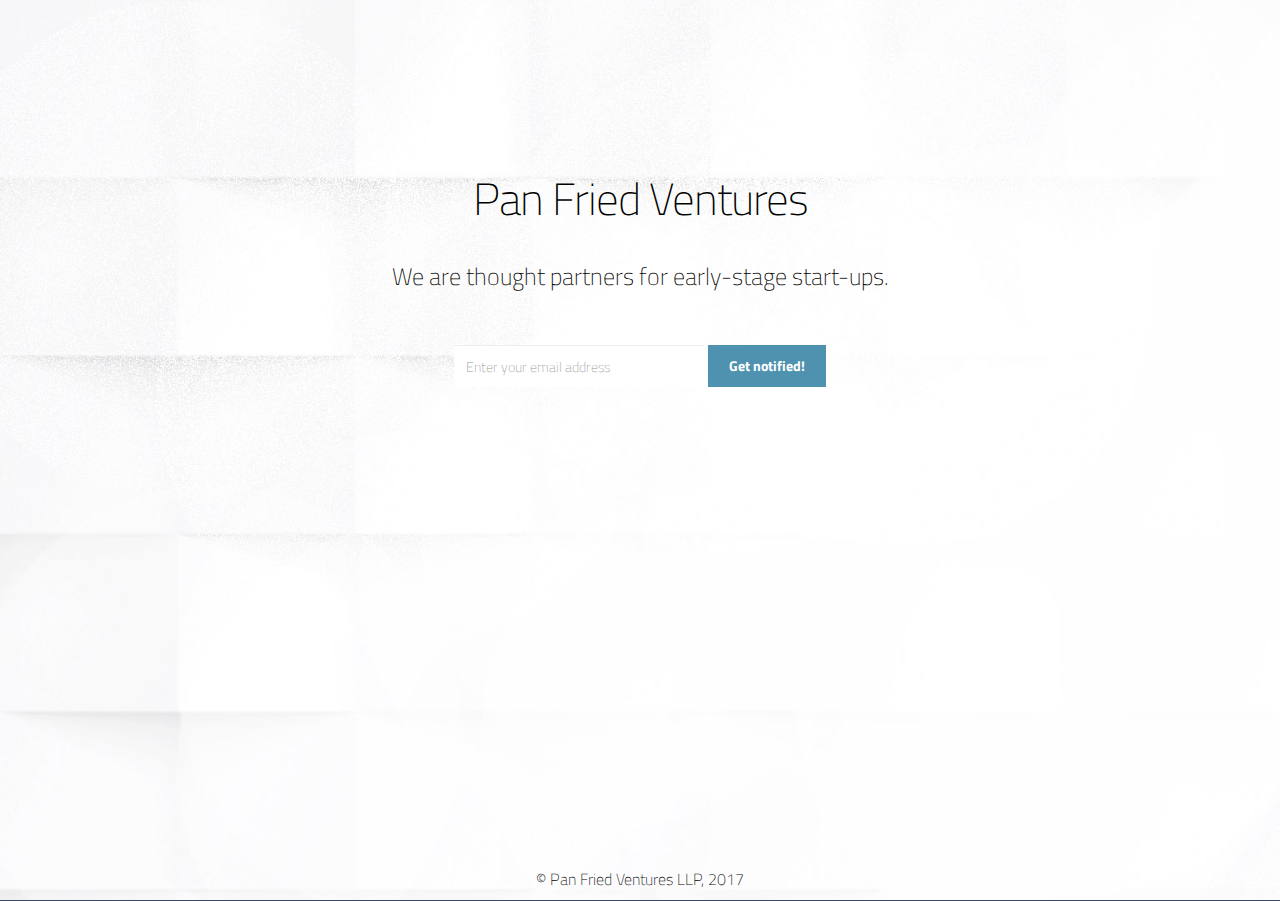
==== index.html @ 0ea00ab7 "Initial Template Commit" ====
<!DOCTYPE html>
<html lang="en">
  <head>
    <meta charset="utf-8">
    <meta http-equiv="X-UA-Compatible" content="IE=edge">
    <meta name="viewport" content="width=device-width, initial-scale=1.0">
    <meta name="description" content="Free coming soon template with jQuery countdown">
    <meta name="author" content="http://bootstraptaste.com">

    <title>Pan Fried Ventures</title>

    <!-- Bootstrap -->
    <link href="assets/css/bootstrap.css" rel="stylesheet">
	<link href="assets/css/bootstrap-theme.css" rel="stylesheet">
	<link href="assets/css/font-awesome.css" rel="stylesheet">

    <!-- siimple style -->
    <link href="assets/css/style.css" rel="stylesheet">
    
    <!-- =======================================================
        Theme Name: WeBuild
        Theme URL: https://bootstrapmade.com/free-bootstrap-coming-soon-template-countdwon/
        Author: BootstrapMade
        Author URL: https://bootstrapmade.com
    ======================================================= -->
  </head>

  <body>

	<div id="wrapper">
		<div class="container">
			<div class="row">
				<div class="col-md-12">
					<h1><br><center>Pan Fried Ventures</center></h1>
					<h2 class="subtitle">We are thought partners for early-stage start-ups.</h2>
					<br>
                    <br>

					<form class="form-inline signup" role="form">
					  <div class="form-group">
					    <input type="email" class="form-control" id="exampleInputEmail1" placeholder="Enter your email address">
					  </div>
					  <button type="submit" class="btn btn-theme">Get notified!</button>
					</form>		
                    <!-- Social Icons
                    <div class="social">
                        <a href="#"><i class="fa fa-facebook" aria-hidden="true"></i></a>
                         <a href="#"><i class="fa fa-twitter" aria-hidden="true"></i></a>
                         <a href="#"><i class="fa fa-google-plus" aria-hidden="true"></i></a>
                         <a href="#"><i class="fa fa-linkedin" aria-hidden="true"></i></a>
                    </div> -->
				</div>
				
			</div>
				
		</div>
	</div>
    <div class="row">
                <div class="col-md-12">
                        <div class="footer"><br>&copy; Pan Fried Ventures LLP, 2017</div>
                        
                </div>
            </div>  
    <script src="https://code.jquery.com/jquery-1.10.2.min.js"></script>
    <script src="assets/js/bootstrap.min.js"></script>
    
</body>
</html>
---- assets/css/style.css ----
/*
    Theme Name: WeBuild
    Theme URL: https://bootstrapmade.com/free-bootstrap-coming-soon-template-countdwon/
    Author: BootstrapMade
    Author URL: https://bootstrapmade.com
*/
/* ==== Google font ==== */
@import url('https://fonts.googleapis.com/css?family=Titillium+Web:200,400');
 html,body { height: 100%; margin: 0px; padding: 0px; }
body {
	background: #394864;
    font-family: 'Titillium Web', sans-serif;
    font-weight: 200;
    font-size: 16px;
    color: #fff;
    -webkit-font-smoothing: antialiased;
    -webkit-overflow-scrolling: touch;
}

h1, h2, h3, h4, h5, h6 {
    font-family: 'Titillium Web', sans-serif;
    font-weight: 400;
    color: #bcd;
}

h1 {
	font-size: 40px;
}

h3 {
	font-weight: 400;
}

h4 {
	font-weight: 400;
	font-size: 20px;
}

p {
    margin-bottom: 20px;
    font-size: 16px;
}


a {
    color: #ACBAC1;
    word-wrap: break-word;
    -webkit-transition: color 0.1s ease-in, background 0.1s ease-in;
    -moz-transition: color 0.1s ease-in, background 0.1s ease-in;
    -ms-transition: color 0.1s ease-in, background 0.1s ease-in;
    -o-transition: color 0.1s ease-in, background 0.1s ease-in;
    transition: color 0.1s ease-in, background 0.1s ease-in;
}

a:hover,
a:focus {
    color: #4F92AF;
    text-decoration: none;
    outline: 0;
}

a:before,
a:after {
    -webkit-transition: color 0.1s ease-in, background 0.1s ease-in;
    -moz-transition: color 0.1s ease-in, background 0.1s ease-in;
    -ms-transition: color 0.1s ease-in, background 0.1s ease-in;
    -o-transition: color 0.1s ease-in, background 0.1s ease-in;
    transition: color 0.1s ease-in, background 0.1s ease-in;
}

.alignleft {
    text-align: left;
}
.alignright {
    text-align: right;
}

.aligncenter {
    text-align: center;
}

.btn {
  display: inline-block;
  padding: 10px 20px;
  margin-bottom: 0;
  font-size: 14px;
  font-weight: normal;
  line-height: 1.428571429;
  text-align: center;
  white-space: nowrap;
  vertical-align: middle;
  cursor: pointer;
  -webkit-user-select: none;
     -moz-user-select: none;
      -ms-user-select: none;
       -o-user-select: none;
          user-select: none;
  background-image: none;
  border: 1px solid transparent;
  border-radius: 0;
}

.btn-theme  {
  color: #fff;
  background-color: #4F92AF;
  border-color: #4F92AF;
  transition: background 0.3s;
}
.btn-theme:hover  {
  color: #fff;
  background-color: #5cacce;
  border-color: #5cacce;
}
form.signup input  {
	height: 42px;
	width: 250px !important;
	border-radius: 0;
	border: none;
}
form.signup button.btn {
	font-weight: 700;
}
form.signup input.form-control:focus {
	border-color: #fd680e;
}


/* wrapper */

#wrapper {
	text-align: center;
	padding: 5% 0 0 0;
	background: url(../img/main-bg.jpg);
	width: 100%;	
    height: 100%;
    background-size: cover;
}



#wrapper h1 {
	margin-top: 60px;
	margin-bottom: 40px;
	color: #000;
	font-size: 45px;
	font-weight: 200;
	letter-spacing: -1px;
}

h2.subtitle {
	color: #000;
  font-weight: 200;
	font-size: 24px;
}

/* social */
.social {
    padding: 30px 0 0 0;
}

.social a {
    font-size: 24px;
    color: #fff;
    padding: 0 5px;
    transition: all 0.3s;
}

.social a:hover {
    color: #5cacce;
}

/* countdown */
#countdown {
	font-size: 48px;
	color: #fff;
	line-height: 1.1em;
	margin: 40px 0 60px;
}


/* footer */

.footer {
  position: absolute;
  right: 0;
  bottom: 0;
  left: 0;
  padding: 1rem;
  text-align: center;
  color: #000;

}
p.copyright {
	color: #000;
	text-align: center;
  position:absolute;
  
bottom: 0px;
}	

.credits, .credits a {
    color: #fff;
}
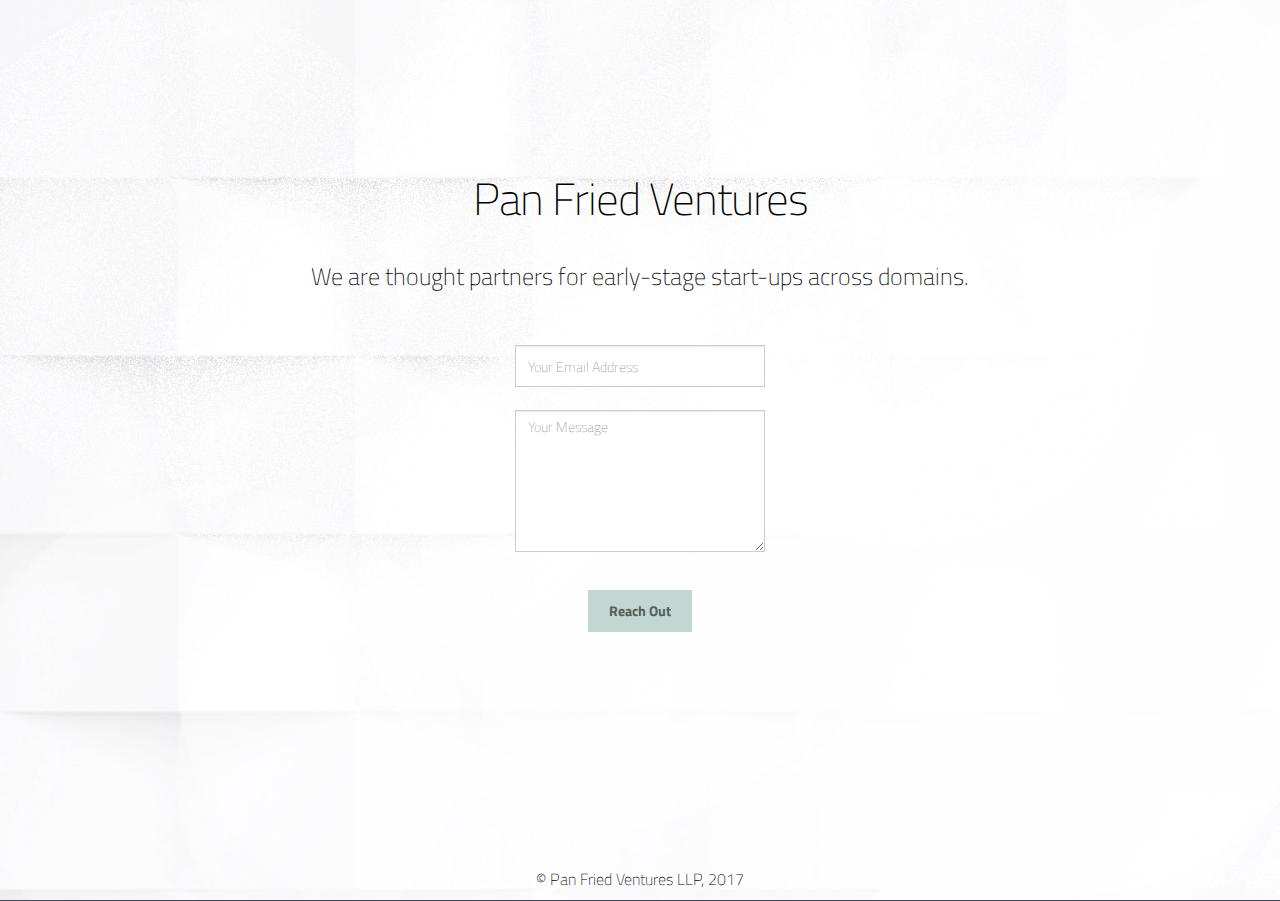
==== commit e05d85b9: "Initial Template Commit" ====
--- a/index.html
+++ b/index.html
@@ -4,8 +4,8 @@
     <meta charset="utf-8">
     <meta http-equiv="X-UA-Compatible" content="IE=edge">
     <meta name="viewport" content="width=device-width, initial-scale=1.0">
-    <meta name="description" content="Free coming soon template with jQuery countdown">
-    <meta name="author" content="http://bootstraptaste.com">
+    <meta name="description" content="Pan Fried Ventures. We are thought partners for early-stage start-ups across domains in India.">
+    <meta name="author" content="Pan Fried Ventures">
 
     <title>Pan Fried Ventures</title>
 
@@ -14,15 +14,8 @@
 	<link href="assets/css/bootstrap-theme.css" rel="stylesheet">
 	<link href="assets/css/font-awesome.css" rel="stylesheet">
 
-    <!-- siimple style -->
+    <!-- Custom Style -->
     <link href="assets/css/style.css" rel="stylesheet">
-    
-    <!-- =======================================================
-        Theme Name: WeBuild
-        Theme URL: https://bootstrapmade.com/free-bootstrap-coming-soon-template-countdwon/
-        Author: BootstrapMade
-        Author URL: https://bootstrapmade.com
-    ======================================================= -->
   </head>
 
   <body>
@@ -32,23 +25,34 @@
 			<div class="row">
 				<div class="col-md-12">
 					<h1><br><center>Pan Fried Ventures</center></h1>
-					<h2 class="subtitle">We are thought partners for early-stage start-ups.</h2>
+					<h2 class="subtitle">We are thought partners for early-stage start-ups across domains.</h2>
 					<br>
                     <br>
+                    <!-- Content for Thanks Page -->
+                    <!-- <a href="#">Go back</a> -->
 
-					<form class="form-inline signup" role="form">
+                    <!-- Form --> 
+					<form class="form signup inline" role="form" method="POST" action="http://formspree.io/hello@panfriedventures.com"><center>
 					  <div class="form-group">
-					    <input type="email" class="form-control" id="exampleInputEmail1" placeholder="Enter your email address">
-					  </div>
-					  <button type="submit" class="btn btn-theme">Get notified!</button>
+					    <input type="email" name="_replyto" class="form-control" id="EMail" placeholder="Your Email Address"><br>
+                        <textarea name="message" class="form-control" id="Message" placeholder="Your Message"></textarea>
+                        <input type="hidden" name="_subject" value="New Mail from Site!" />
+                        <input type="hidden" name="_next" value="//panfriedventures.com/thanks.html" />
+					  </div><br>
+					  <button type="submit" class="btn btn-theme">Reach Out</button></center>
 					</form>		
-                    <!-- Social Icons
+
+                    <!-- Form --> 
+                    <!-- Social Icons -->
+                    <!--
                     <div class="social">
                         <a href="#"><i class="fa fa-facebook" aria-hidden="true"></i></a>
                          <a href="#"><i class="fa fa-twitter" aria-hidden="true"></i></a>
                          <a href="#"><i class="fa fa-google-plus" aria-hidden="true"></i></a>
                          <a href="#"><i class="fa fa-linkedin" aria-hidden="true"></i></a>
-                    </div> -->
+                    </div> 
+                -->
+                    <!-- Social Icons -->
 				</div>
 				
 			</div>
--- a/assets/css/style.css
+++ b/assets/css/style.css
@@ -1,12 +1,9 @@
-/*
-    Theme Name: WeBuild
-    Theme URL: https://bootstrapmade.com/free-bootstrap-coming-soon-template-countdwon/
-    Author: BootstrapMade
-    Author URL: https://bootstrapmade.com
-*/
 /* ==== Google font ==== */
 @import url('https://fonts.googleapis.com/css?family=Titillium+Web:200,400');
- html,body { height: 100%; margin: 0px; padding: 0px; }
+ 
+
+html,body { height: 100%; margin: 0px; padding: 0px; }
+
 body {
 	background: #394864;
     font-family: 'Titillium Web', sans-serif;
@@ -19,7 +16,7 @@
 
 h1, h2, h3, h4, h5, h6 {
     font-family: 'Titillium Web', sans-serif;
-    font-weight: 400;
+    font-weight: 200;
     color: #bcd;
 }
 
@@ -28,11 +25,11 @@
 }
 
 h3 {
-	font-weight: 400;
+	font-weight: 200;
 }
 
 h4 {
-	font-weight: 400;
+	font-weight: 200;
 	font-size: 20px;
 }
 
@@ -43,7 +40,7 @@
 
 
 a {
-    color: #ACBAC1;
+    color: rgba(0,0,0,0.7);
     word-wrap: break-word;
     -webkit-transition: color 0.1s ease-in, background 0.1s ease-in;
     -moz-transition: color 0.1s ease-in, background 0.1s ease-in;
@@ -54,7 +51,7 @@
 
 a:hover,
 a:focus {
-    color: #4F92AF;
+    color: rgba(0,0,0,0.9);
     text-decoration: none;
     outline: 0;
 }
@@ -84,7 +81,7 @@
   padding: 10px 20px;
   margin-bottom: 0;
   font-size: 14px;
-  font-weight: normal;
+  font-weight: 200;
   line-height: 1.428571429;
   text-align: center;
   white-space: nowrap;
@@ -101,27 +98,44 @@
 }
 
 .btn-theme  {
-  color: #fff;
-  background-color: #4F92AF;
-  border-color: #4F92AF;
+  color: #555e57;
+  font-size: 14px;
+  font-weight: 200;
+  background-color: #c2d6d2;
+  border-color: #c2d6d2;
   transition: background 0.3s;
 }
 .btn-theme:hover  {
   color: #fff;
-  background-color: #5cacce;
-  border-color: #5cacce;
-}
+  background-color: #50ea72;
+  border-color: #50ea72;
+}
+
+
 form.signup input  {
 	height: 42px;
 	width: 250px !important;
 	border-radius: 0;
-	border: none;
+  border-color: rgba(0,0,0,0.2);
 }
 form.signup button.btn {
 	font-weight: 700;
 }
 form.signup input.form-control:focus {
 	border-color: #fd680e;
+}
+
+form.signup textarea {
+  height: 142px;
+  width: 250px !important;
+  border-radius: 0;
+  border-color: rgba(0,0,0,0.2);
+}
+
+form.signup textarea.form-control:focus {
+  border-color: #fd680e;
+  border-radius: 0;
+  border-color: rgba(0,0,0,0.4);
 }
 
 
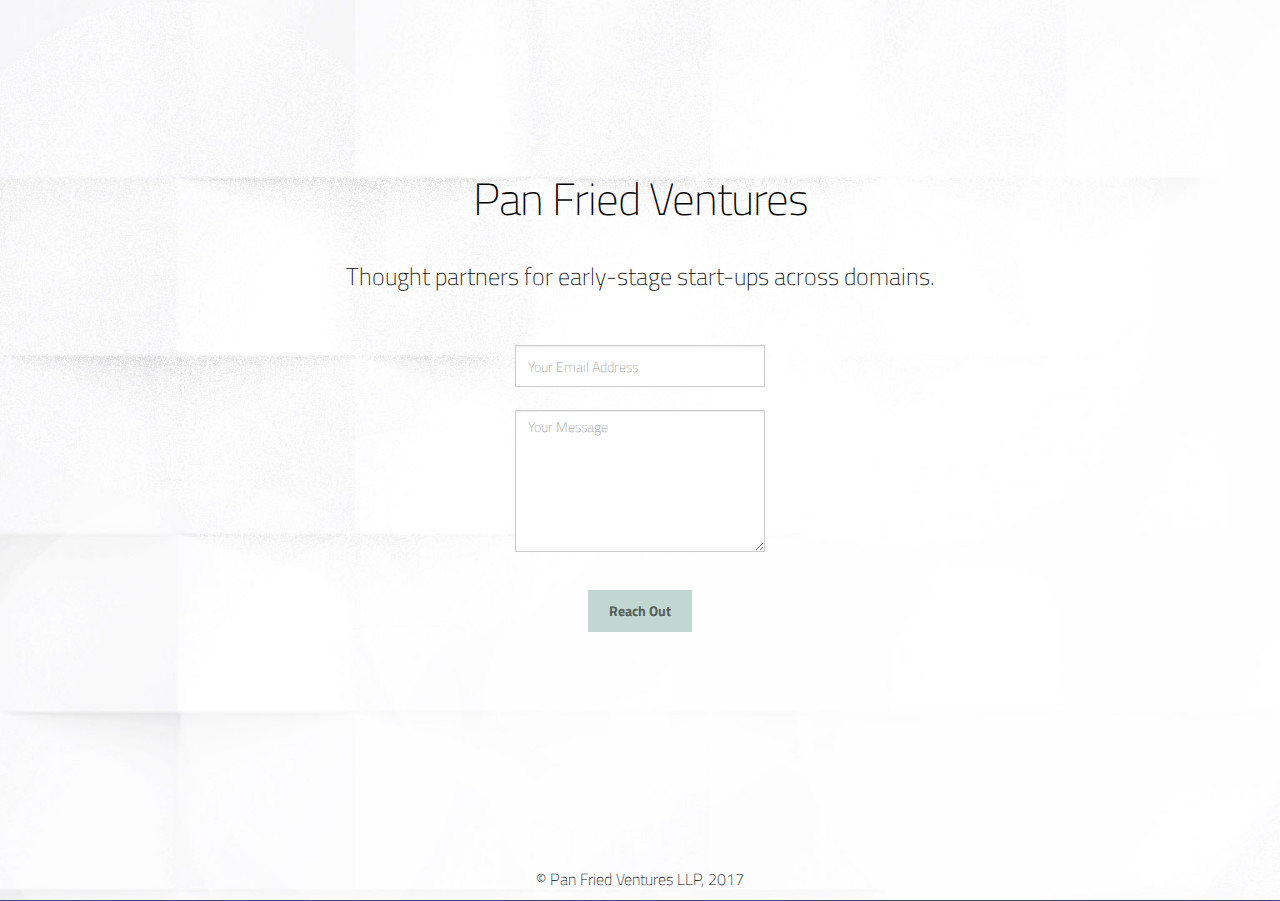
==== commit d7f58b0b: "minor content update" ====
--- a/index.html
+++ b/index.html
@@ -25,19 +25,19 @@
 			<div class="row">
 				<div class="col-md-12">
 					<h1><br><center>Pan Fried Ventures</center></h1>
-					<h2 class="subtitle">We are thought partners for early-stage start-ups across domains.</h2>
+					<h2 class="subtitle">Thought partners for early-stage start-ups across domains.</h2>
 					<br>
                     <br>
                     <!-- Content for Thanks Page -->
                     <!-- <a href="#">Go back</a> -->
 
                     <!-- Form --> 
-					<form class="form signup inline" role="form" method="POST" action="http://formspree.io/hello@panfriedventures.com"><center>
+					<form class="form signup inline" role="form" method="POST" action="https://formspree.io/rito@panfriedventures.com"><center>
 					  <div class="form-group">
 					    <input type="email" name="_replyto" class="form-control" id="EMail" placeholder="Your Email Address"><br>
                         <textarea name="message" class="form-control" id="Message" placeholder="Your Message"></textarea>
                         <input type="hidden" name="_subject" value="New Mail from Site!" />
-                        <input type="hidden" name="_next" value="//panfriedventures.com/thanks.html" />
+                        <input type="hidden" name="_next" value="https://panfriedventures.com/thanks.html" />
 					  </div><br>
 					  <button type="submit" class="btn btn-theme">Reach Out</button></center>
 					</form>		
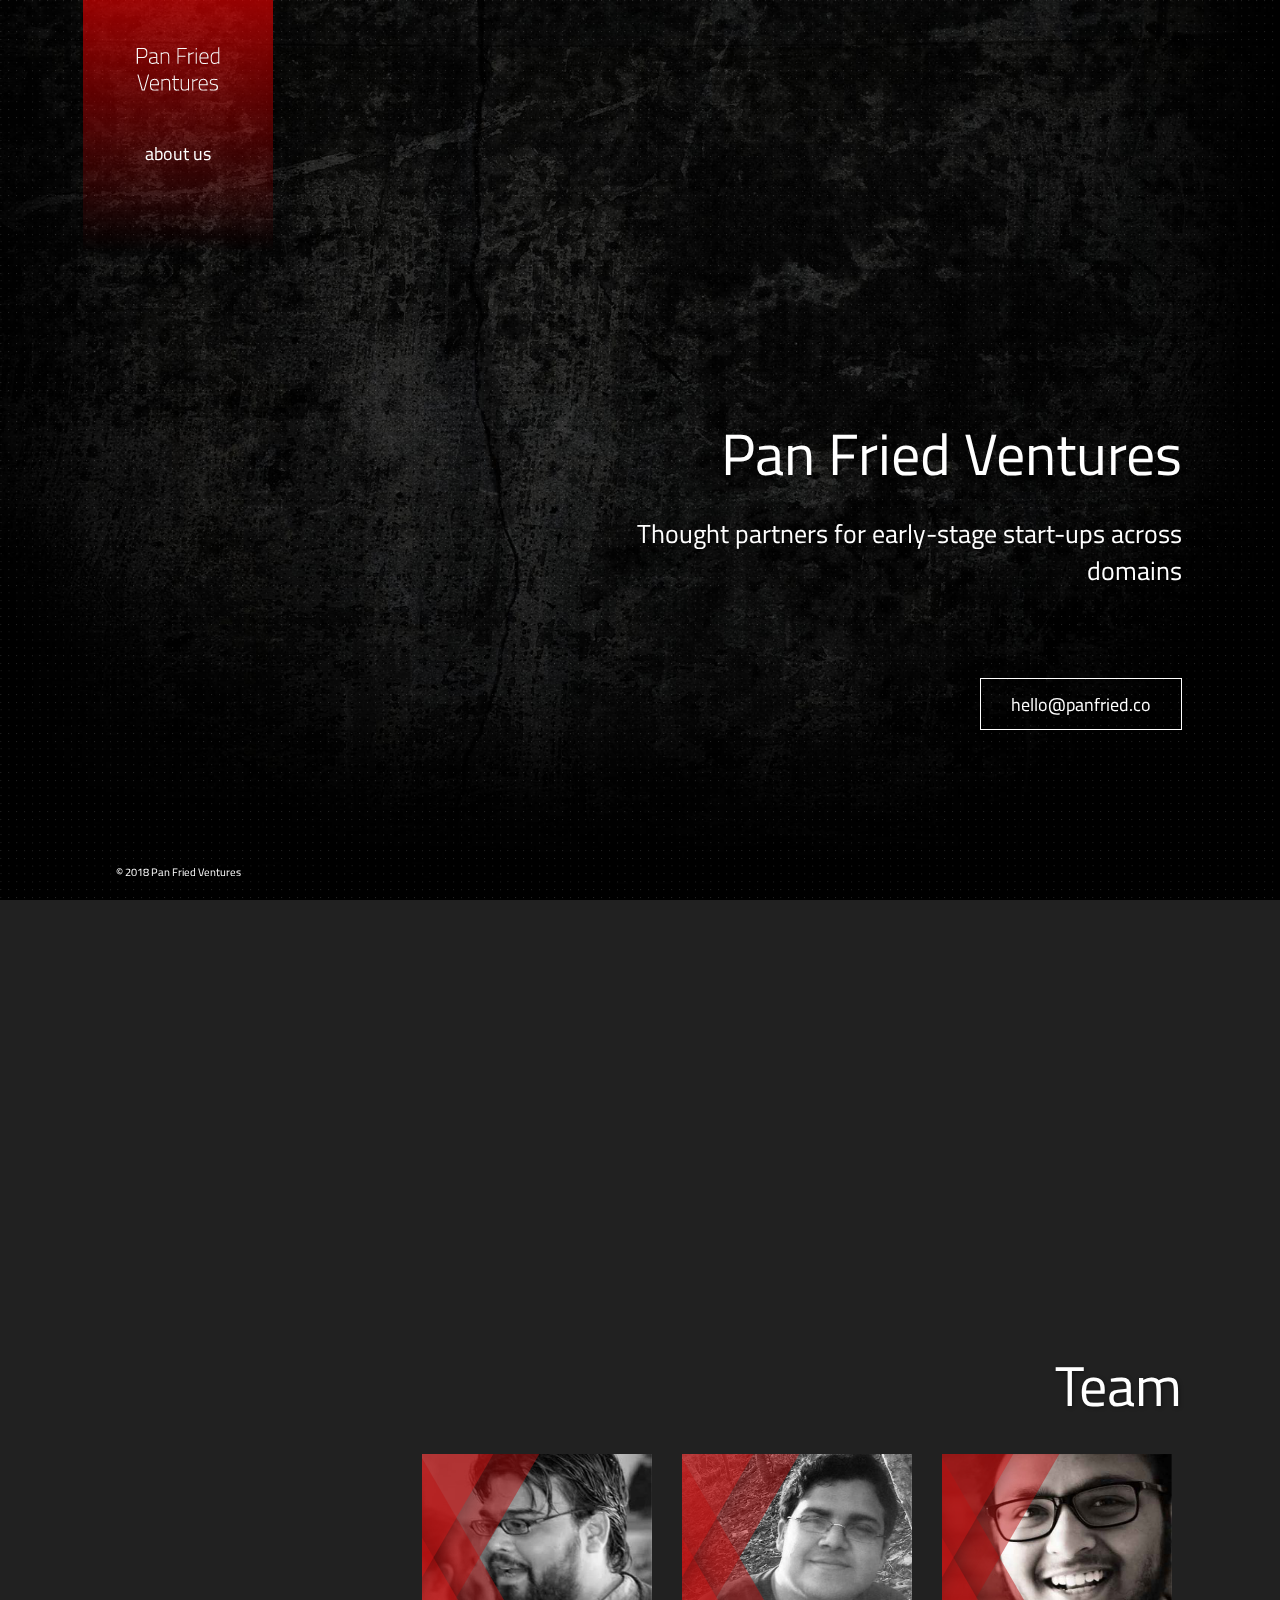
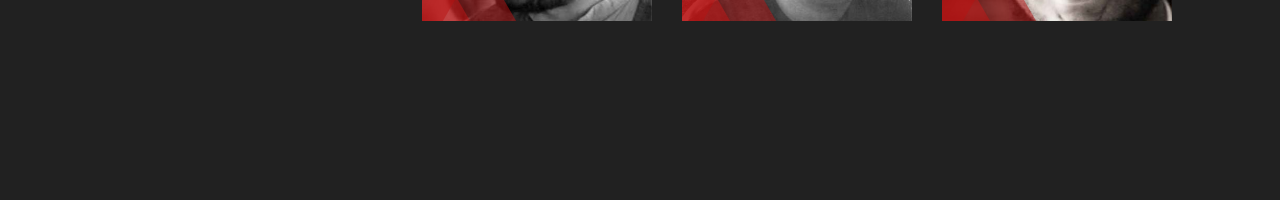
==== commit e85a642c: "New Site" ====
--- a/index.html
+++ b/index.html
@@ -1,72 +1,271 @@
-<!DOCTYPE html>
-<html lang="en">
-  <head>
-    <meta charset="utf-8">
-    <meta http-equiv="X-UA-Compatible" content="IE=edge">
-    <meta name="viewport" content="width=device-width, initial-scale=1.0">
-    <meta name="description" content="Pan Fried Ventures. We are thought partners for early-stage start-ups across domains in India.">
-    <meta name="author" content="Pan Fried Ventures">
-
-    <title>Pan Fried Ventures</title>
-
-    <!-- Bootstrap -->
-    <link href="assets/css/bootstrap.css" rel="stylesheet">
-	<link href="assets/css/bootstrap-theme.css" rel="stylesheet">
-	<link href="assets/css/font-awesome.css" rel="stylesheet">
-
-    <!-- Custom Style -->
-    <link href="assets/css/style.css" rel="stylesheet">
-  </head>
-
-  <body>
-
-	<div id="wrapper">
-		<div class="container">
-			<div class="row">
-				<div class="col-md-12">
-					<h1><br><center>Pan Fried Ventures</center></h1>
-					<h2 class="subtitle">Thought partners for early-stage start-ups across domains.</h2>
-					<br>
-                    <br>
-                    <!-- Content for Thanks Page -->
-                    <!-- <a href="#">Go back</a> -->
-
-                    <!-- Form --> 
-					<form class="form signup inline" role="form" method="POST" action="https://formspree.io/rito@panfriedventures.com"><center>
-					  <div class="form-group">
-					    <input type="email" name="_replyto" class="form-control" id="EMail" placeholder="Your Email Address"><br>
-                        <textarea name="message" class="form-control" id="Message" placeholder="Your Message"></textarea>
-                        <input type="hidden" name="_subject" value="New Mail from Site!" />
-                        <input type="hidden" name="_next" value="https://panfriedventures.com/thanks.html" />
-					  </div><br>
-					  <button type="submit" class="btn btn-theme">Reach Out</button></center>
-					</form>		
-
-                    <!-- Form --> 
-                    <!-- Social Icons -->
-                    <!--
-                    <div class="social">
-                        <a href="#"><i class="fa fa-facebook" aria-hidden="true"></i></a>
-                         <a href="#"><i class="fa fa-twitter" aria-hidden="true"></i></a>
-                         <a href="#"><i class="fa fa-google-plus" aria-hidden="true"></i></a>
-                         <a href="#"><i class="fa fa-linkedin" aria-hidden="true"></i></a>
-                    </div> 
-                -->
-                    <!-- Social Icons -->
-				</div>
-				
-			</div>
-				
-		</div>
-	</div>
-    <div class="row">
-                <div class="col-md-12">
-                        <div class="footer"><br>&copy; Pan Fried Ventures LLP, 2017</div>
-                        
-                </div>
-            </div>  
-    <script src="https://code.jquery.com/jquery-1.10.2.min.js"></script>
-    <script src="assets/js/bootstrap.min.js"></script>
-    
-</body>
-</html>
+<!DOCTYPE html>
+<html lang="en">
+  <head>
+    <meta charset="utf-8">
+    <meta http-equiv="X-UA-Compatible" content="IE=edge">
+    <meta name="viewport" content="width=device-width, initial-scale=1.0">
+    <meta name="description" content="Pan Fried Ventures. We are thought partners for early-stage start-ups across domains in India.">
+    <meta name="author" content="Pan Fried Ventures">
+
+    <title>Pan Fried Ventures</title>
+
+    <!-- Bootstrap core CSS -->
+    <link href="assets/bootstrap/css/bootstrap.min.css" rel="stylesheet">
+    <!-- Bootstrap theme -->
+    <link href="assets/bootstrap/css/bootstrap-theme.min.css" rel="stylesheet">
+    <!-- owl carousel css -->
+    <link href="assets/js/owl-carousel/owl.carousel.css" rel="stylesheet">
+    <link href="assets/js/owl-carousel/owl.theme.css" rel="stylesheet">
+    <link href="assets/js/owl-carousel/owl.transitions.css" rel="stylesheet">
+
+    <!-- Custom styles for this template -->
+    <link href="assets/css/styles.css" rel="stylesheet">
+    <link href="assets/css/style-about.css" rel="stylesheet">
+    <!-- Font Used: Titillium Web -->
+    <link href="https://fonts.googleapis.com/css?family=Titillium+Web" rel="stylesheet">
+
+    <!-- HTML5 shim and Respond.js IE8 support of HTML5 elements and media queries -->
+    <!--[if lt IE 9]>
+      <script src="https://oss.maxcdn.com/libs/html5shiv/3.7.0/html5shiv.js"></script>
+      <script src="https://oss.maxcdn.com/libs/respond.js/1.3.0/respond.min.js"></script>
+    <![endif]-->
+  </head>
+
+  <body>
+
+    <!-- background image overlay (semi transparent dark background image overlay) -->
+    <!-- comment or remove if you don't want the overlay on top of the image -->
+    <div class="background-image-overlay"></div>
+
+    <!-- outer background container - the element from where the default page background image is set, and the element which changes its background when scrolling through other sections (.section-wrapoer) that have attribute "data-custom-background-img" set.
+     - data-default-background-img attr is required for sections (.section-wrapper) below that have no custom background defined.
+     - use same image in the backstretch.js code in the footer for IE8 or less browsers -->
+    <div id="outer-background-container" data-default-background-img="assets/images/other_images/bg5.jpg" style="background-image:url(assets/images/other_images/bg5.jpg);"></div>
+    <!-- end: #outer-background-container -->
+
+    <!-- Outer Container -->
+    <div id="outer-container">
+
+      <!-- Left Sidebar -->
+      <section id="left-sidebar">
+
+        <!-- ==================================================================
+        LOGO
+        ==================================================================  -->
+        <!-- change the img src to your logo -->
+        <div class="logo">
+          <a href="#intro" class="link-scroll"><img src="assets/images/other_images/logo.png" alt="Twilli Air"></a>
+        </div><!-- .logo -->
+        <!-- ==================== END: LOGO ==================== -->
+
+        <!-- Menu Icon for smaller viewports -->
+        <div id="mobile-menu-icon" class="visible-xs" onClick="toggle_main_menu();"><span class="glyphicon glyphicon-th"></span></div>
+
+        <!-- ==================================================================
+        MAIN MENU
+        ==================================================================  -->
+        <!-- Each menu item links to a section (<article class="section-wrapper...") in the main content below.
+             - set each <li> id to this format: "menu-item-[the id of the .section-wrapper to link to]".
+             - set href of each <a> to the id of the .section-wrapper to link to -->
+        <ul id="main-menu">
+          <li id="menu-item-featured" class="menu-item scroll"><a href="#about">About Us</a></li>
+          <!-- to include a link which doesn't scroll to a section inside the page, remove the .scroll class from the <li> - example below -->
+          <!-- <li id="menu-item-alt-page" class="menu-item"><a href="http://www.link.com">Outer Link</a></li> -->
+        </ul><!-- #main-menu -->
+        <!-- ==================== END: MAIN MENU ==================== -->
+
+      </section><!-- #left-sidebar -->
+      <!-- end: Left Sidebar -->
+
+      <!-- ==================================================================
+      MAIN CONTENT
+      ==================================================================  -->
+      <!-- all the website sections are contained in the <article> tag with class ".section-wrapper" and a unique id.
+           - to edit / remove / create website sections, you have to handle the content contained in these <article> tags -->
+      <section id="main-content" class="clearfix">
+
+        <!-- ==================== SECTION TYPE: Intro Text ==================== -->
+        <!-- This type of section should contain heading and intro paragraph. It can also include links to other sections -->
+        <!-- FOR EACH SECTION <article class="section-wrapper".. :
+             - remember to use a unique id,
+             - (optional) set a "data-custom-background-img" attribute with a link to custom background image which will be used when the viewer scrolls to this section -->
+        <article id="intro" class="section-wrapper clearfix" data-custom-background-img="assets/images/main-back.jpg">
+          <div class="content-wrapper clearfix">
+            <div class="col-sm-10 col-md-9 pull-right">
+
+              <!-- Start: Section content to edit -->
+
+                <!-- <p> text in .feature-text is larger  -->
+                <section class="feature-text">
+                  <h1>Pan Fried Ventures</h1>
+                  <p>Thought partners for early-stage start-ups across domains</p><br>
+                  <!-- to add scrolling effects to links linking to same page section, add .link-scroll class -->
+                  <p><a href="mailto: hello@panfried.co" class="link-scroll btn btn-outline-inverse btn-lg">hello@panfried.co</a></p>
+                </section>
+
+              <!-- End: Section content to edit -->
+
+            </div><!-- .col-sm-10 -->
+          </div><!-- .content-wrapper -->
+        </article><!-- .section-wrapper -->
+        <!-- ==================== END: SECTION TYPE: Intro Text ==================== -->
+        <!-- ==================== SECTION TYPE: Featured Items ==================== -->
+        <!-- This type of section should contain a max. of 3 items each consisting of an image and text. Each item may be linked -->
+        <!-- FOR EACH SECTION <article class="section-wrapper".. :
+             - remember to use a unique id,
+             - (optional) set a "data-custom-background-img" attribute with a link to custom background image which will be used when the viewer scrolls to this section -->
+        <article id="about" class="section-wrapper clearfix" data-custom-background-img="assets/images/team-back.png">
+          <div class="content-wrapper clearfix">
+            <div class="col-sm-11 pull-right">
+
+              <!-- Start: Section content to edit -->
+
+                <h1 class="section-title">Team</h1>
+
+                <!-- feature columns -->
+                <section class="feature-columns row clearfix">
+
+                  <!-- FEATURED ITEM 1 -->
+                  <article class="feature-col col-md-4">
+                    <!-- to make a popup/modal link add an onClick function call to the function:
+                        - populate_and_open_modal(event, '[id of popup content container - see below]') -->
+                    <!-- if you don't want to link the featured item, replace the below <a> with a <div class="thumbnail"> -->
+                    <figure class="snip1543">
+                    <img src="assets/images/som.jpg" alt="Sombodhi" />
+                    <figcaption>
+                      <h3>Sombodhi</h3><br>
+                      <p>Seasoned Entrepreneur.<br> Founded and Exited Aakar Innovations. Co-Founder, ChironX. Mentor for multiple start-ups.<br><br>Business and Operations.</p>
+                    </figcaption>
+                    <a href="https://www.linkedin.com/in/sombodhi/" target="_blank"  ></a>
+                  </figure>
+
+                  </article>
+                  <!-- END: FEATURED ITEM 1 -->
+
+                  <!-- FEATURED ITEM 2 -->
+                  <article class="feature-col col-md-4">
+                    <!-- to make a popup/modal link add an onClick function call to the function:
+                        - populate_and_open_modal(event, '[id of popup content container - see below]') -->
+                    <!-- if you don't want to link the featured item, replace the below <a> with a <div class="thumbnail"> -->
+                    <figure class="snip1543">
+                    <img src="assets/images/mainak.jpg" alt="Mainak" />
+                    <figcaption>
+                      <h3>Mainak</h3><br>
+                      <p>Experienced Investor.<br> COO at Calcutta Angels and previously at CIIE, IIM Ahmedabad. Working with and advising multiple startups. <br><br>Strategy and Product.</p>
+                    </figcaption>
+                    <a href="https://www.linkedin.com/in/mainakb/" target="_blank"></a>
+                  </figure>
+
+                  </article>
+                  <!-- END: FEATURED ITEM 2 -->
+
+                  <!-- FEATURED ITEM 3 -->
+                  <article class="feature-col col-md-4">
+                    <!-- to make a popup/modal link add an onClick function call to the function:
+                        - populate_and_open_modal(event, '[id of popup content container - see below]') -->
+                    <!-- if you don't want to link the featured item, replace the below <a> with a <div class="thumbnail"> -->
+                    <figure class="snip1543">
+                    <img src="assets/images/rito.jpg" alt="Rito" />
+                    <figcaption>
+                      <h3>Rito</h3><br>
+                      <p>Product and Tech Guy. <br>Head of Product at ChironX. Previously at Microsoft Research, Tor, Chromium and various start-ups. <br><br>Product and Tech.</p>
+                    </figcaption>
+                    <a href="https://www.linkedin.com/in/rito-m/" target="_blank"></a>
+                  </figure>
+
+                  </article>
+                  <!-- END: FEATURED ITEM 3 -->
+
+                </section><!-- end: .feature-columns -->
+
+              <!-- End: Section content to edit -->
+
+            </div><!-- .col-sm-10 -->
+          </div><!-- .content-wrapper -->
+        </article><!-- .section-wrapper -->
+        <!-- ==================== END: SECTION TYPE: Featured Items ==================== -->
+
+      </section><!-- #main-content -->
+      <!-- ==================== END: MAIN CONTENT ==================== -->
+
+      <!-- Footer -->
+      <section id="footer">
+
+        <!-- Go to Top -->
+        <div id="go-to-top" onclick="scroll_to_top();"><span class="icon glyphicon glyphicon-chevron-up"></span></div>
+
+        <!-- ==================================================================
+        SOCIAL ICONS
+        ==================================================================  -->
+        <!-- Each social icon item consists of the following:
+             - Link to the social page in href of <a>
+             - social icon in the <img> - a list of social icons options are found in the directory assets/images/theme_images/social_icons/ -->
+
+             <!--
+        <ul class="social-icons">
+          <li><a href="#" target="_blank" title="Facebook"><img src="assets/images/theme_images/social_icons/facebook.png" alt="Facebook"></a></li>
+          <li><a href="#" target="_blank" title="Twitter"><img src="assets/images/theme_images/social_icons/twitter.png" alt="Twitter"></a></li>
+          <li><a href="#" target="_blank" title="Google+"><img src="assets/images/theme_images/social_icons/googleplus.png" alt="Google+"></a></li>
+        </ul> -->
+        <!-- ==================== END: Social Icons ==================== -->
+
+        <!-- copyright text -->
+        <div class="footer-text-line">&copy; 2018 Pan Fried Ventures</div>
+      </section>
+      <!-- end: Footer -->
+
+    </div><!-- #outer-container -->
+    <!-- end: Outer Container -->
+
+    <!-- Modal -->
+    <!-- DO NOT MOVE, EDIT OR REMOVE - this is needed in order for popup content to be populated in it -->
+    <div class="modal fade" id="common-modal" tabindex="-1" role="dialog" aria-hidden="true">
+      <div class="modal-dialog">
+        <div class="modal-content">
+          <button type="button" class="close" data-dismiss="modal" aria-hidden="true">&times;</button>
+          <div class="modal-body">
+          </div><!-- .modal-body -->
+        </div><!-- .modal-content -->
+      </div><!-- .modal-dialog -->
+    </div><!-- .modal -->
+
+    <!-- Javascripts
+    ================================================== -->
+
+    <!-- Jquery and Bootstrap JS -->
+    <script src="https://code.jquery.com/jquery-1.10.2.min.js"></script>
+    <script src="assets/bootstrap/js/bootstrap.min.js"></script>
+
+    <!-- Easing - for transitions and effects -->
+    <script src="assets/js/jquery.easing.1.3.js"></script>
+
+    <!-- background image strech script -->
+    <script src="assets/js/jquery.backstretch.min.js"></script>
+    <!-- background image fix for IE 9 or less
+       - use same background as set above to <body> -->
+    <!--[if lt IE 9]>
+    <script type="text/javascript">
+    $(document).ready(function(){
+      jQuery("#outer-background-container").backstretch("assets/images/other_images/bg5.jpg");
+    });
+    </script>
+    <![endif]-->
+
+    <!-- detect mobile browsers -->
+    <script src="assets/js/detectmobilebrowser.js"></script>
+
+    <!-- owl carousel js -->
+    <script src="assets/js/owl-carousel/owl.carousel.min.js"></script>
+
+    <!-- Custom functions for this theme -->
+    <script src="assets/js/functions.js"></script>
+    <script src="assets/js/initialise-functions.js"></script>
+    <script src="assets/js/index-about.js"></script>
+
+    <!-- IE9 form fields placeholder fix -->
+    <!--[if lt IE 9]>
+    <script>contact_form_IE9_placeholder_fix();</script>
+    <![endif]-->
+
+  </body>
+</html>
--- a/assets/css/styles.css
+++ b/assets/css/styles.css
@@ -0,0 +1,1568 @@
+@import url('fonts/stylesheet.css');
+
+/* ====================================================
+   GENERAL STYLES
+   ==================================================== */
+
+html {
+    width:100%;
+    height:100%;
+}
+
+body {
+    font-family: 'Titillium Web', sans-serif;
+    color: #fff;
+    background: #000;
+    width:100%;
+    height:100%;
+    font-size:18px;
+}
+
+a,
+.btn {
+    -webkit-transition: all 0.4s;
+    transition: all 0.4s;
+    text-decoration: none;
+    outline: none !important;
+}
+
+a {
+    color:#fff;
+    color:rgba(255,255,255,0.8);
+    font-weight: bold;
+}
+a:hover {
+    color:#fff;
+    color:rgba(255,255,255,1);
+    text-decoration: none;
+}
+
+p a {
+    padding-bottom:1px;
+    border-bottom:1px dotted rgba(255,255,255,0.4);
+    font-family: 'Titillium Web', sans-serif;
+}
+p a:hover {
+    border-color:#fff;
+    border-color:rgba(255,255,255,1);
+}
+
+h1,
+h2,
+h3,
+h4,
+h5,
+h6,
+.h1,
+.h2,
+.h3,
+.h4,
+.h5,
+.h6 {
+    font-family: 'Titillium Web', sans-serif;
+}
+
+p {
+    margin: 1em 0;
+}
+
+    @media (min-width: 768px) {
+
+    }
+    @media (min-width: 992px) {
+
+    }
+    @media (min-width: 1200px) {
+
+    }
+
+.pull-right {
+    float: none !important;
+}
+    @media (min-width: 768px) {
+        .pull-right {
+            float: right !important;
+        }
+    }
+
+/* -------------- BUTTONS ----------------- */
+
+.btn {
+    -webkit-transition: all 0.4s;
+    transition: all 0.4s;
+    border-radius: 0;
+    font-family: 'Titillium Web', sans-serif;
+}
+
+.btn-outline-inverse {
+  color: #fff;
+  background-color: transparent;
+  border-color: #fff;
+}
+.btn-outline-inverse:hover,
+.btn-outline-inverse:focus,
+.btn-outline-inverse:active {
+  color: #000;
+  text-shadow: none;
+  background-color: #fff;
+  border-color: #fff;
+}
+
+/* ====================================================
+   PAGE BACKGROUND AND OUTER CONTAINERS
+   ==================================================== */
+
+
+#outer-background-container {
+    display:block;
+    background: #000;
+    width:100%;
+    height:100%;
+    top:0;
+    left:0;
+    position: fixed;
+    z-index:-2;
+    background-repeat:no-repeat;
+    background-attachment:fixed;
+    background-position:center center;
+    background-size: cover;
+}
+
+#outer-container {
+    display:block;
+    width:100%;
+    height:100%;
+}
+
+.custom-sections-background {
+    display:none;
+    position: fixed;
+    top:0;
+    left:0;
+    width:100%;
+    height:100%;
+    z-index:-2;
+}
+
+.background-image-overlay {
+    display:block;
+    position: fixed;
+    top:0;
+    left:0;
+    width:100%;
+    height:100%;
+    z-index:-1;
+    background:url(../images/theme_images/background-image-overlay.png) repeat;
+}
+
+/* ====================================================
+   FIXED LEFT SIDEBAR (LOGO + MENU)
+   ==================================================== */
+
+#left-sidebar {
+    display:block;
+    background: rgba(0,0,0,0.29);
+}
+
+    @media (min-width: 768px) {
+        #left-sidebar {
+            /* any change has to be replicated in #footer below */
+            height:100%;
+            position: fixed;
+            top:0;
+            left:3%;
+            width:13%;
+            max-width:150px;
+            min-width:150px;
+            background: -moz-linear-gradient(top,  rgba(255,0,0,0.59) 0%,rgba(0,0,0,0) 28%,rgba(0,0,0,0) 100%);
+            background: -webkit-gradient(linear, left top, left bottom, color-stop(0%,rgba(255,0,0,0.59)), color-stop(28%,rgba(0,0,0,0)), color-stop(100%,rgba(0,0,0,0)));
+            background: -webkit-linear-gradient(top,  rgba(255,0,0,0.59) 0%,rgba(0,0,0,0) 28%,rgba(0,0,0,0) 100%);
+            background: -o-linear-gradient(top,  rgba(255,0,0,0.59) 0%,rgba(0,0,0,0) 28%,rgba(0,0,0,0) 100%);
+            background: -ms-linear-gradient(top,  rgba(255,0,0,0.59) 0%,rgba(0,0,0,0) 28%,rgba(0,0,0,0) 100%);
+            background: linear-gradient(to bottom,  rgba(255,0,0,0.59) 0%,rgba(0,0,0,0) 28%,rgba(0,0,0,0) 100%);
+            filter: progid:DXImageTransform.Microsoft.gradient( startColorstr='#4a000000', endColorstr='#00000000',GradientType=0 );
+        }
+    }
+    @media (min-width: 992px) {
+        #left-sidebar {
+            /* any change has to be replicated in #footer below */
+            left:6.5%;
+            width:13%;
+            max-width:205px;
+            min-width:190px;
+        }
+    }
+    @media (min-width: 1200px) {
+
+    }
+
+/* -------------- LOGO ----------------- */
+
+#left-sidebar .logo {
+    padding:15px 0 20px 0;
+    text-align: center;
+    background: rgba(0,0,0,0.1);
+}
+
+#left-sidebar .logo img {
+    display:block;
+    margin:0 auto;
+    width:auto;
+    max-width:75%;
+    height:auto;
+}
+
+    @media (min-width: 768px) {
+        #left-sidebar .logo {
+            padding:28px 0 20px 0;
+            background: none;
+        }
+    }
+    @media (min-width: 992px) {
+        #left-sidebar .logo {
+            padding:42px 0 30px 0;
+        }
+    }
+    @media (min-width: 1200px) {
+
+    }
+
+/* -------------- MAIN MENU ----------------- */
+
+#left-sidebar #mobile-menu-icon {
+    display: block;
+    width: auto;
+    height: 50px;
+    line-height: 50px;
+    text-decoration: none;
+    margin: 0;
+    color: #c9c9c9;
+    font-weight: bold;
+    background: rgba(0,0,0,0.2);
+    cursor:pointer;
+    -webkit-transition: all 0.4s;
+    transition: all 0.4s;
+}
+
+#left-sidebar #mobile-menu-icon span {
+    font-size: 1.43em;
+    line-height: 45px;
+    height: 50px;
+    text-align: center;
+    display: block;
+    margin:0 auto;
+    -webkit-transition: all 0.4s;
+    transition: all 0.4s;
+}
+
+#left-sidebar #mobile-menu-icon:hover,
+#left-sidebar #mobile-menu-icon.active {
+    color: #fff;
+    background: rgba(0,0,0,0.4);
+}
+
+#left-sidebar #main-menu {
+    display:none;
+    list-style: none;
+    margin:0;
+    padding:0;
+    font-family: 'Titillium Web', sans-serif;
+    font-size:0.86em;
+    line-height:1.05;
+    text-transform: lowercase;
+    background: rgba(0,0,0,0.1);
+}
+
+#left-sidebar #main-menu > li.menu-item {
+    display:block;
+    margin:0;
+    padding:0;
+}
+
+#left-sidebar #main-menu > li.menu-item > a,
+#left-sidebar #main-menu > li.menu-item > span {
+    display:block;
+    padding:13px 10px;
+    background:rgba(0,0,0,0.01);
+    color:#fff;
+    text-decoration: none;
+    text-align: center;
+    font-weight: normal;
+}
+
+#left-sidebar #main-menu > li.menu-item > a:hover {
+    background:rgba(0,0,0,0.3);
+}
+
+#left-sidebar #main-menu > li.menu-item.active > * {
+    font-family: 'Titillium Web', sans-serif;
+    font-weight: bold;
+    background:rgba(0,0,0,0.15);
+}
+
+    @media (min-width: 768px) {
+        #left-sidebar #main-menu {
+            display:block;
+            margin:8px 0;
+            background:none;
+            font-size:0.9em;
+            line-height:1;
+        }
+        #left-sidebar #main-menu > li.menu-item > a,
+        #left-sidebar #main-menu > li.menu-item > span {
+            padding:7px 10px;
+        }
+    }
+    @media (min-width: 992px) {
+        #left-sidebar #main-menu {
+            margin:12px 0;
+            font-size:1.02em;
+            line-height:1;
+        }
+    }
+    @media (min-width: 1200px) {
+
+    }
+
+
+/* ====================================================
+   FOOTER (text)
+   ==================================================== */
+
+#footer {
+    display:block;
+    background: rgba(0,0,0,0.29);
+    padding:15px 5px;
+    text-align: center;
+    font-size:0.6em;
+}
+
+#go-to-top {
+    display:block;
+    position: fixed;
+    bottom:5px;
+    left:auto;
+    right:5px;
+    cursor: default;
+    z-index:100;
+    outline:none;
+    opacity: 0;
+    filter: alpha(opacity=0);
+    -webkit-transition: all 0.4s;
+    transition: all 0.4s;
+}
+#go-to-top.active {
+    cursor: pointer;
+    opacity: 0.5;
+    filter: alpha(opacity=50);
+}
+#go-to-top.active:hover {
+    bottom:10px;
+    opacity: 1;
+    filter: alpha(opacity=100);
+}
+#go-to-top .icon {
+    line-height: 40px;
+    height: 40px;
+    width: 40px;
+    text-align: center;
+    font-size:18px;
+    color:#fff;
+}
+
+/* Social Icons */
+#footer .social-icons {
+    display:block;
+    list-style: none;
+    margin:10px 0;
+    padding:0;
+    text-align: center;
+}
+#footer .social-icons li {
+    display:inline-block;
+    margin:0 2px;
+    padding:0;
+}
+#footer .social-icons li a {
+    -webkit-transition: all 0.4s;
+    transition: all 0.4s;
+    opacity: 0.5;
+    filter: alpha(opacity=50);
+}
+#footer .social-icons li a:hover {
+    opacity: 1;
+    filter: alpha(opacity=100);
+}
+#footer .social-icons li img {
+    width:18px !important;
+    height: auto !important
+}
+
+    @media (min-width: 768px) {
+        #footer {
+            /* have to match with #left-sidebar rules above */
+            position: fixed;
+            bottom: 10px;
+            left: 3%;
+            margin:10px 0;
+            width:13%;
+            max-width:150px;
+            min-width:150px;
+            text-align: center;
+            background:none;
+            z-index: 0;
+            padding: 0;
+        }
+        #go-to-top {
+            left:5px;
+            right:auto;
+        }
+    }
+    @media (min-width: 992px) {
+        #footer {
+            /* have to match with #left-sidebar rules above */
+            left:6.5%;
+            max-width:205px;
+            min-width:190px;
+        }
+    }
+    @media (min-width: 1200px) {
+
+    }
+
+/* ====================================================
+   MAIN CONTENT
+   ==================================================== */
+
+#main-content {
+    display:block;
+    position: relative;
+    margin:20px 5%;
+    overflow: visible;
+    min-height:1px;
+    font-family: 'Titillium Web', sans-serif;
+}
+
+    @media (min-width: 768px) {
+        #main-content {
+            margin:0 3% 0 22%;
+            height:100%;
+        }
+    }
+    @media (min-width: 992px) {
+        #main-content {
+            margin:0 6.5% 0 24.5%;
+        }
+    }
+    @media (min-width: 1200px) {
+
+    }
+
+#loader-main-content {
+    display:none;
+    height:200px;
+    width:100%;
+    background:url(../images/theme_images/loader.GIF) no-repeat center center;
+    opacity: 0.5;
+    filter: alpha(opacity=50);
+}
+
+#main-content .section-wrapper {
+    display:block;
+    position: relative;
+}
+
+#main-content .section-wrapper.modified-height {
+    height:auto !important;
+}
+
+
+    @media (min-width: 768px) {
+        #main-content .section-wrapper {
+            width:100%;
+            min-height:100%;
+        }
+
+        #main-content .section-wrapper.modified-height {
+            height:100%;
+        }
+    }
+    @media (min-width: 992px) {
+
+    }
+    @media (min-width: 1200px) {
+
+    }
+
+#main-content .section-wrapper .content-wrapper {
+    display:block;
+    width:100%;
+    position: static;
+    right:auto;
+    bottom:auto;
+    text-align: center;
+    text-shadow: 1px 1px 2px rgba(0, 0, 0, 0.18);
+    padding:65px 0 95px 0;
+    background: url(../images/theme_images/mobile_section_divider.png) no-repeat center bottom;
+    background-size:35% auto;
+}
+
+#main-content .section-wrapper.modified-height .content-wrapper {
+    height:auto !important;
+}
+
+#main-content .section-wrapper:first-of-type .content-wrapper { padding-top:35px; }
+#main-content .section-wrapper:last-of-type .content-wrapper { padding-bottom:35px; background:none; }
+
+
+    @media (min-width: 768px) {
+        #main-content .section-wrapper .content-wrapper {
+            position: absolute;
+            right:0;
+            bottom:16%;
+            text-align: right;
+            padding:0;
+            background:none;
+        }
+        #main-content .section-wrapper .content-wrapper:first-of-type { padding-top:0; }
+        #main-content .section-wrapper .content-wrapper:last-of-type { padding-bottom:0; }
+    }
+    @media (min-width: 992px) {
+        #main-content .section-wrapper .content-wrapper {
+        }
+    }
+    @media (min-width: 1200px) {
+
+    }
+
+/* General Heading Styles */
+
+h1 {
+    font-size:2.25em;
+    line-height:1.1;
+    margin:0.5em 0;
+    text-shadow: 1px 1px 3px rgba(0, 0, 0, 0.33);
+}
+h2 {
+    font-size:1.85em;
+    line-height:1.1;
+    margin:0.55em 0;
+    text-shadow: 1px 1px 2px rgba(0, 0, 0, 0.33);
+}
+h3 {
+    font-size:1.45em;
+    line-height:1.1;
+    margin:0.6em 0;
+    text-shadow: 1px 1px 2px rgba(0, 0, 0, 0.33);
+}
+h4 {
+    font-size:1.25em;
+    line-height:1.1;
+    margin:0.65em 0;
+    text-shadow: 1px 1px 2px rgba(0, 0, 0, 0.33);
+}
+h5 {
+    font-size:1.15em;
+    line-height:1.1;
+    margin:0.7em 0;
+    text-shadow: 1px 1px 2px rgba(0, 0, 0, 0.33);
+}
+h6 {
+    font-size:1.05em;
+    line-height:1.1;
+    margin:0.7em 0;
+    text-shadow: 1px 1px 2px rgba(0, 0, 0, 0.33);
+}
+
+#main-content *.section-title {
+    text-shadow: 1px 1px 4px rgba(0, 0, 0, 0.4);
+}
+
+#main-content .feature-paragraph {
+    font-size:1.1em;
+}
+
+    @media (min-width: 768px) {
+        h1 { font-size:2.5em; }
+        h2 { font-size:1.95em; }
+        h3 { font-size:1.65em; }
+        h4 { font-size:1.28em; }
+        h5 { font-size:1.15em; }
+        h6 { font-size:1.05em; }
+    }
+    @media (min-width: 992px) {
+        h1 { font-size:3.1em; }
+        h2 { font-size:2.4em; }
+        h3 { font-size:2em; }
+        h4 { font-size:1.6em; }
+        h5 { font-size:1.3em; }
+        h6 { font-size:1.1em; }
+    }
+    @media (min-width: 1200px) {
+
+    }
+
+#main-content .btn-lg {
+   font-size:0.9em;
+   padding:13px 30px;
+}
+
+#main-content .btn-sm {
+   font-size:0.73em;
+   padding:10px 26px;
+}
+
+#main-content .btn-xs {
+   font-size:0.65em;
+   padding:6px 18px;
+}
+
+    @media (min-width: 768px) {
+        #main-content .btn-lg { font-size:0.95em; }
+        #main-content .btn-sm { font-size:0.80em; }
+        #main-content .btn-xs { font-size:0.70em; }
+    }
+    @media (min-width: 992px) {
+        #main-content .btn-lg { font-size:1.05em; }
+        #main-content .btn-sm { font-size:0.95em; }
+        #main-content .btn-xs { font-size:0.75em; }
+    }
+    @media (min-width: 1200px) {
+
+    }
+
+/* feature text (larger) styles */
+#main-content .feature-text {
+    display:block;
+    font-size:1em;
+}
+
+    @media (min-width: 768px) {
+        #main-content .feature-text { font-size:1.18em; }
+        #main-content .feature-text h1 { font-size:2.25em; }
+        #main-content .feature-text h2 { font-size:1.9em; }
+        #main-content .feature-text h3 { font-size:1.65em; }
+        #main-content .feature-text h4 { font-size:1.35em; }
+        #main-content .feature-text h5 { font-size:1.22em; }
+        #main-content .feature-text h6 { font-size:1.1em; }
+        #main-content .feature-text .btn-lg { font-size:0.7em; }
+        #main-content .feature-text .btn-sm { font-size:0.58em; }
+        #main-content .feature-text .btn-xs { font-size:0.43em; }
+    }
+    @media (min-width: 992px) {
+        #main-content .feature-text { font-size:1.44em; }
+    }
+    @media (min-width: 1200px) {
+
+    }
+
+/* -------------- GRID ----------------- */
+
+#main-content .grid {
+    display:block;
+    margin:1em 0;
+    padding:0;
+    list-style: none;
+    font-size:0.9em;
+}
+
+#main-content .grid > li,
+#main-content .grid .grid-item {
+    display:block;
+    position: relative;
+    padding-top:15px;
+    padding-bottom:15px;
+    border-bottom:1px solid rgba(255,255,255,0.2);
+    text-align: left;
+}
+#main-content .grid > li:last-child,
+#main-content .grid .grid-item:last-of-type { border-bottom:none; }
+
+#main-content .grid > li > .item-content,
+#main-content .grid .grid-item .item-content {
+    display:block;
+    outline:none;
+    text-decoration: none;
+}
+
+#main-content .grid .icon {
+    display:block;
+    position: relative;
+    width:16%;
+    height:auto;
+    float:left;
+    padding:10px 2%;
+}
+#main-content .grid .icon.glyphicon {
+    text-align: center;
+    font-size:2.8em;
+    color:#fff;
+    width:20%;
+    padding:10px 0;
+}
+
+#main-content .grid .text-content {
+    display:block;
+    padding-left:25%;
+}
+
+    @media (min-width: 768px) {
+        #main-content .grid > li,
+        #main-content .grid .grid-item {
+            padding-top:10px;
+            padding-bottom:10px;
+            border-bottom:none;
+        }
+
+        #main-content .grid .icon {
+            padding:10px 0;
+        }
+        #main-content .grid .icon.glyphicon {
+            font-size:2.9em;
+            padding:20px 0;
+        }
+    }
+    @media (min-width: 992px) {
+        #main-content .grid .icon {
+            width:26%;
+            padding:10px 2%;
+        }
+        #main-content .grid .icon.glyphicon {
+            font-size:3.1em;
+            width:30%;
+        }
+
+        #main-content .grid .text-content {
+            padding-left:35%;
+        }
+    }
+    @media (min-width: 1200px) {
+
+    }
+
+#main-content .projects-grid {
+    display:block;
+    margin:1em 0;
+    padding:0;
+    list-style: none;
+}
+
+#main-content .projects-grid > li,
+#main-content .projects-grid .grid-item {
+    display:block;
+    position: relative;
+    margin-top:5px;
+    margin-bottom:5px;
+    padding-right:5px;
+    padding-left:5px;
+    height:150px;
+    position: relative;
+}
+
+#main-content .projects-grid > li > .item-content,
+#main-content .projects-grid .grid-item .item-content {
+    display:block;
+    width:100%;
+    height:100%;
+    position: relative;
+    overflow: hidden;
+    -webkit-transition: none;
+    transition: none;
+    -webkit-transition: all 0.4s;
+    transition: all 0.4s;
+    -webkit-box-shadow: 1px 1px 5px 0px rgba(0, 0, 0, 0.16);
+    -moz-box-shadow:    1px 1px 5px 0px rgba(0, 0, 0, 0.16);
+    box-shadow:         1px 1px 5px 0px rgba(0, 0, 0, 0.16);
+}
+
+#main-content .projects-grid > li > .item-content:hover,
+#main-content .projects-grid .grid-item .item-content:hover {
+    -webkit-box-shadow: none;
+    -moz-box-shadow:    none;
+    box-shadow:         none;
+}
+
+#main-content .projects-grid > li > .item-content .item-thumbnail,
+#main-content .projects-grid .grid-item .item-content .item-thumbnail {
+    display:block;
+    width:auto !important;
+    min-width:100%;
+    height:100%;
+    position: absolute;
+    top:0;
+    left:50%;
+    margin-left:-50%;
+    z-index:0;
+    border:none;
+    opacity: 0.65;
+    filter: alpha(opacity=65);
+}
+
+#main-content .projects-grid > li > .item-content .overlay,
+#main-content .projects-grid .grid-item .item-content .overlay {
+    display:block;
+    width:100%;
+    height:100%;
+    position: absolute;
+    bottom:50%;
+    left:0;
+    z-index:1;
+    opacity: 0;
+    background:#fff;
+    background:rgba(255,255,255,0.7);
+    opacity: 0;
+    filter: alpha(opacity=0);
+    -webkit-transition: all 0.5s 0.4s;
+    transition: all 0.5s 0.4s;
+}
+
+#main-content .projects-grid > li > .item-content:hover .overlay,
+#main-content .projects-grid .grid-item .item-content:hover .overlay {
+    opacity: 1;
+    filter: alpha(opacity=100);
+    bottom:0;
+}
+
+#main-content .projects-grid > li > .item-content .overlay .title,
+#main-content .projects-grid .grid-item .item-content .overlay .title {
+    font-size:0.9em;
+    text-shadow: 1px 1px 1px rgba(0, 0, 0, 0.2);
+    color:#000;
+    display:block;
+    line-height:1.25;
+    width:76%;
+    bottom:13%;
+    right:12%;
+    text-align: right;
+    position: absolute;
+    font-family: 'Titillium Web', sans-serif;
+    font-weight: bold;
+    -webkit-transition: all 0.4s;
+    transition: all 0.4s;
+}
+
+    @media (min-width: 768px) {
+        #main-content .projects-grid > li,
+        #main-content .projects-grid .grid-item {
+            height:115px;
+            margin-top:10px;
+            margin-bottom:10px;
+            padding-right:10px;
+            padding-left:10px;
+        }
+    }
+    @media (min-width: 992px) {
+        #main-content .projects-grid > li,
+        #main-content .projects-grid .grid-item {
+            height:145px;
+            font-size:1em;
+        }
+        #main-content .projects-grid > li > .item-content .overlay .title,
+        #main-content .projects-grid .grid-item .item-content .overlay .title {
+            bottom:10%;
+        }
+    }
+    @media (min-width: 1200px) {
+        #main-content .projects-grid > li,
+        #main-content .projects-grid .grid-item {
+            height:145px;
+            font-size:1.05em;
+        }
+    }
+
+
+/* -------------- FEATURE COLUMNS ----------------- */
+
+#main-content .feature-columns {
+    display:block;
+    margin:1em 0;
+    padding:0;
+    list-style: none;
+}
+
+#main-content .feature-columns .feature-col .thumbnail {
+    background-color: transparent;
+    background-color: rgba(0,0,0,0);
+    border: 1px solid transparent;
+    border: 1px solid rgba(255,255,255,0);
+    border-radius: 0;
+    padding:0;
+    color:#fff;
+    font-size:0.85em;
+    text-align: left;
+    -webkit-box-shadow: none;
+    -moz-box-shadow:    none;
+    box-shadow:         none;
+    outline:none;
+    text-decoration: none;
+    -webkit-transition: all 0.4s;
+    transition: all 0.4s;
+}
+#main-content .feature-columns .feature-col .thumbnail:hover {
+    background-color: transparent;
+    background-color: rgba(0,0,0,0.3);
+    background:#fff;
+    border: 1px solid rgba(255,255,255,0.1);
+    color:#000;
+    text-decoration: none;
+}
+
+#main-content .feature-columns .feature-col .thumbnail * {
+    color:#fff;
+    text-decoration: none;
+    outline: none;
+    -webkit-transition: color 0.4s;
+    transition: color 0.4s;
+}
+#main-content .feature-columns .feature-col .thumbnail:hover * {
+    color:#000;
+    text-shadow:none;
+}
+
+#main-content .feature-columns .feature-col .thumbnail .image-container {
+    display:block;
+    width:100%;
+    max-width: 100%;
+    margin-right: auto;
+    margin-left: auto;
+    position: relative;
+    overflow: hidden;
+}
+
+#main-content .feature-columns .feature-col a.thumbnail .image-container:after,
+#main-content .feature-columns .feature-col .linked .image-container:after {
+    content:"";
+    display: block;
+    position: absolute;
+    top:0;
+    left:0;
+    width: 100%;
+    height: 100%;
+    background:url(../images/theme_images/more-plus-icon.png) no-repeat center center;
+    background-color: rgba(0,0,0,0.45);
+    opacity: 0;
+    filter: alpha(opacity=0);
+    -webkit-transition: all 0.4s;
+    transition: all 0.4s;
+}
+#main-content .feature-columns .feature-col a.thumbnail:hover .image-container:after,
+#main-content .feature-columns .feature-col .linked:hover .image-container:after {
+    opacity: 1;
+    filter: alpha(opacity=100);
+}
+
+#main-content .feature-columns .feature-col .thumbnail img.item-thumbnail {
+    width:100% !important;
+    height:auto !important;
+    opacity: 0.8;
+    filter: alpha(opacity=80);
+    -webkit-transition: all 0.4s;
+    transition: all 0.4s;
+}
+#main-content .feature-columns .feature-col .thumbnail:hover img.item-thumbnail {
+    opacity: 1;
+    filter: alpha(opacity=100);
+}
+
+#main-content .feature-columns .feature-col .thumbnail .caption {
+    padding:10px 12px 11px 12px;
+}
+
+#main-content .feature-columns .feature-col .thumbnail .caption h1,
+#main-content .feature-columns .feature-col .thumbnail .caption h2,
+#main-content .feature-columns .feature-col .thumbnail .caption h3,
+#main-content .feature-columns .feature-col .thumbnail .caption h4,
+#main-content .feature-columns .feature-col .thumbnail .caption h5,
+#main-content .feature-columns .feature-col .thumbnail .caption h6,
+#main-content .feature-columns .feature-col .thumbnail .caption p {
+    margin:0.5em 0;
+}
+
+    @media (min-width: 768px) and (max-width: 991px) {
+        #main-content .feature-columns .feature-col .thumbnail:before,
+        #main-content .feature-columns .feature-col .thumbnail:after {
+            content: " ";
+            display: table;
+        }
+        #main-content .feature-columns .feature-col .thumbnail:after {
+            clear: both;
+        }
+        #main-content .feature-columns .feature-col .thumbnail .image-container {
+            float:left;
+            width:auto !important;
+            max-width: 45%;
+            height:auto !important;
+            margin-right:17px;
+        }
+        #main-content .feature-columns .feature-col .thumbnail .image-container {
+            content:"";
+            display:table;
+            clear:both;
+        }
+        #main-content .feature-columns .feature-col .thumbnail .caption {
+            padding:12px;
+        }
+    }
+    @media (min-width: 992px) {
+        #main-content .feature-columns .feature-col .thumbnail {
+            text-align: left;
+        }
+        #main-content .feature-columns .feature-col .thumbnail .caption {
+            padding:13px 17px 15px 17px;
+        }
+    }
+    @media (min-width: 1200px) {
+
+    }
+
+/* -------------- CONTACT FORM ----------------- */
+
+#main-content .form-style {
+    display:block;
+    margin:1em 0;
+    padding:0;
+}
+
+#main-content .form-style input.text-field,
+#main-content .form-style textarea {
+    background:rgba(0,0,0,0.15);
+    border-color:#fff;
+    -webkit-border-radius: 0;
+    -moz-border-radius: 0;
+    border-radius: 0;
+    color:#fff;
+    height:34px;
+    -webkit-box-shadow: none;
+    -moz-box-shadow:    none;
+    box-shadow:         none;
+    -webkit-transition: all 0.4s;
+    transition: all 0.4s;
+}
+
+#main-content .form-style input.text-field::-webkit-input-placeholder,
+#main-content .form-style input.text-field:-moz-placeholder,
+#main-content .form-style input.text-field::-moz-placeholder,
+#main-content .form-style input.text-field:-ms-input-placeholder {
+    color:#fff !important;
+    font-weight: bold;
+}
+
+#main-content .form-style input.text-field:focus,
+#main-content .form-style textarea:focus {
+    color:#000;
+    background:#fff;
+    border-color:#fff;
+    -webkit-box-shadow: none;
+    -moz-box-shadow:    none;
+    box-shadow:         none;
+}
+
+#main-content .form-style textarea {
+    height:125px;
+}
+
+#main-content .form-style .alert {
+    display: none;
+    background:#fff;
+    color:#a10000;
+    font-size: 0.7em;
+    font-family: 'Titillium Web', sans-serif;
+    border-radius: 0;
+    padding:8px 10px;
+}
+#main-content .form-style .alert.success {
+    color:#119400;
+}
+
+#main-content .form-style .form-general-error-container {
+    display:none;
+}
+#main-content .form-style .form-general-error-container .alert {
+    display:block;
+}
+
+#main-content .form-style .form-loader {
+    margin-right:8px;
+    display: none;
+}
+
+#main-content .contact-details {
+    font-size: 0.9em;
+    font-family: 'Titillium Web', sans-serif;
+}
+
+    @media (min-width: 768px) {
+        #main-content .form-style input.text-field,
+        #main-content .form-style textarea {
+            height:35px;
+            font-size:0.85em;
+        }
+        #main-content .form-style textarea {
+            height:120px;
+        }
+    }
+    @media (min-width: 992px) {
+        #main-content .form-style input.text-field,
+        #main-content .form-style textarea {
+            height:54px;
+            font-size:0.97em;
+        }
+        #main-content .form-style textarea {
+            height:195px;
+        }
+    }
+    @media (min-width: 1200px) {
+    }
+
+/* Placeholder Styling */
+
+*::-webkit-input-placeholder {
+    color: #fff !important;
+    font-weight: bold;
+    -webkit-transition: all 0.4s;
+    transition: all 0.4s;
+}
+*:-moz-placeholder {
+    color: #fff !important;
+    font-weight: bold;
+    -webkit-transition: all 0.4s;
+    transition: all 0.4s;
+}
+*::-moz-placeholder {
+    color: #fff !important;
+    font-weight: bold;
+    -webkit-transition: all 0.4s;
+    transition: all 0.4s;
+}
+*:-ms-input-placeholder {
+    color: #fff !important;
+    font-weight: bold;
+    -webkit-transition: all 0.4s;
+    transition: all 0.4s;
+}
+*:focus::-webkit-input-placeholder {
+    color: #444444 !important;
+}
+*:focus:-moz-placeholder {
+    color: #444444 !important;
+}
+*:focus::-moz-placeholder {
+    color: #444444 !important;
+}
+*:focus:-ms-input-placeholder {
+    color: #444444 !important;
+}
+
+/* -------------- GENERAL CAROUSEL ----------------- */
+#main-content .section-wrapper.modified-height .carousel {
+    height:100%;
+}
+
+#main-content .section-wrapper.modified-height .carousel .carousel-inner {
+    height:100%;
+}
+#main-content .section-wrapper .carousel.with-title-indicators .carousel-inner {
+    height:100%;
+}
+
+#main-content .carousel .carousel-inner {
+    width:86%;
+    margin-left:7%;
+    margin-right:7%;
+}
+
+#main-content .carousel .carousel-inner .item {
+    height:100%;
+    text-align: center;
+}
+
+#main-content .carousel .carousel-inner .item .carousel-text-content {
+    display:block;
+    height:100%;
+}
+
+#main-content .carousel .carousel-control {
+    position: absolute;
+    top: 0;
+    bottom: 0;
+    width: 10%;
+    text-align: center;
+    opacity: 0.3;
+    filter: alpha(opacity=30);
+    background:none; /* overriding bootstrap styles */
+    background-repeat:no-repeat;
+    background-position: 50% 60px;
+    -webkit-transition: all 0.4s;
+    transition: all 0.4s;
+}
+#main-content .carousel:hover .carousel-control {
+    opacity: .3;
+    filter: alpha(opacity=30);
+}
+#main-content .carousel .carousel-control:hover {
+    opacity: 1;
+    filter: alpha(opacity=100);
+}
+#main-content .carousel .carousel-control.left {
+    background-image:url(../images/theme_images/carousel_arrow_left.png);
+    left: 0;
+}
+#main-content .carousel .carousel-control.left:hover {
+    background-position: 40% 60px;
+}
+#main-content .carousel .carousel-control.right {
+    background-image:url(../images/theme_images/carousel_arrow_right.png);
+    right: 0;
+}
+#main-content .carousel .carousel-control.right:hover {
+    background-position: 60% 60px;
+}
+
+#main-content .carousel .carousel-indicators.title-indicators {
+    position: absolute;
+    bottom: -5%;
+    left: 0;
+    z-index: 15;
+    width: 100%;
+    margin:0;
+    padding-left: 0;
+    margin-left: 0;
+    text-align: center;
+    list-style: none;
+    display:none; /* hidden on small displays */
+    opacity: 0;
+    filter: alpha(opacity=0);
+    -webkit-transition: all 0.4s;
+    transition: all 0.4s;
+}
+
+#main-content .carousel:hover .carousel-indicators.title-indicators {
+    opacity: 1;
+    filter: alpha(opacity=100);
+}
+
+#main-content .carousel .carousel-indicators.title-indicators li {
+    display: inline-block;
+    width: auto;
+    height: auto;
+    margin: 4px 10px;
+    padding: 6px 10px;
+    border:none; /* overriding default bootstrap styles */
+    border-bottom: 2px solid rgba(255,255,255,0);
+    text-indent: 0;
+    cursor: pointer;
+    background:none;
+    border-radius:0;
+    font-family: 'Titillium Web', sans-serif;
+    font-size:0.8em;
+    line-height:1;
+    font-weight: normal;
+    opacity: 0.7;
+    filter: alpha(opacity=70);
+    -webkit-transition: all 0.4s;
+    transition: all 0.4s;
+}
+
+#main-content .carousel .carousel-indicators.title-indicators li:hover {
+    border-color: rgba(255,255,255,0.7);
+}
+
+#main-content .carousel .carousel-indicators.title-indicators li.active {
+    width: auto;
+    height: auto;
+    margin: 4px 10px;
+    background: none;
+    opacity: 1;
+    filter: alpha(opacity=100);
+    border-color: rgba(255,255,255,1);
+}
+
+#main-content .carousel .icon {
+    margin:0 auto 10px auto;
+    display:block;
+    width:80px;
+    height:auto;
+}
+
+#main-content .carousel .icon.glyphicon {
+    margin:0 auto 20px auto;
+    font-size:2.9em;
+    color:#fff;
+    width:auto;
+    height:auto;
+}
+
+#main-content .carousel *.title {
+    font-size:2em;
+    font-family: 'Titillium Web', sans-serif;
+    line-height:1.1;
+    color:#fff;
+    margin:0.6em 0 0.7em 0;
+    display:block;
+}
+
+    @media (min-width: 768px) {
+        #main-content .carousel .carousel-inner {
+            /*width:76%;
+            margin-left:12%;
+            margin-right:12%; */
+        }
+        #main-content .section-wrapper.modified-height .carousel.with-title-indicators .carousel-inner {
+            /*height:95%;   */
+        }
+        #main-content .carousel .carousel-control {
+            background-position: 50%;
+            opacity: 0;
+            filter: alpha(opacity=0);
+        }
+        #main-content .carousel .carousel-control.left:hover {
+            background-position: 40% 50%;
+        }
+        #main-content .carousel .carousel-control.right:hover {
+            background-position: 60% 50%;
+        }
+        #main-content .carousel .carousel-indicators.title-indicators {
+            /*display:block;*/
+        }
+        #main-content .carousel .icon {
+            margin:0px auto 10px auto;
+            width:90px;
+        }
+        #main-content .carousel .icon.glyphicon {
+            margin:0px auto 20px auto;
+            font-size:3.4em;
+        }
+        #main-content .carousel *.title {
+            font-size:2em;
+            line-height:1.1;
+            margin:0.3em 0 0.4em 0;
+        }
+        #main-content .carousel .item p {
+            line-height:1.7;
+            margin:1.5em 0;
+        }
+    }
+    @media (min-width: 992px) {
+        #main-content .section-wrapper .carousel.with-title-indicators {
+            height:100%;
+        }
+        #main-content .carousel .carousel-inner {
+            width:60%;
+            margin-left:20%;
+            margin-right:20%;
+        }
+
+        #main-content .section-wrapper .carousel.with-title-indicators .carousel-inner {
+            height:95%;
+        }
+        #main-content .carousel .carousel-indicators.title-indicators {
+            display:block;
+        }
+        #main-content .carousel .icon {
+            margin:0 auto 30px auto;
+            width:110px;
+        }
+        #main-content .carousel .icon.glyphicon {
+            margin:0 auto 50px auto;
+            font-size:4.2em;
+        }
+        #main-content .carousel *.title {
+            font-size:2.4em;
+            line-height:1;
+            margin:0.4em 0 0.5em 0;
+        }
+    }
+    @media (min-width: 1200px) {
+    }
+
+/* ====================================================
+   MODAL POPUP
+   ==================================================== */
+
+.content-to-populate-in-modal {
+    display:none !important;
+}
+
+.modal {
+    color:#fff;
+    -webkit-transition: all 0.4s;
+    transition: all 0.4s;
+    border:none !important;
+    outline:none !important;
+}
+
+.modal-backdrop {
+    border:none !important;
+    outline:none !important;
+}
+
+.modal .modal-content {
+    background-color:#000;
+    background-color: rgba(0,0,0,0.6);
+    border: none;
+    border-radius: 0;
+    outline: 0;
+    -webkit-box-shadow: 0 2px 40px rgba(0,0,0,0.3);
+    box-shadow: 0 2px 40px rgba(0,0,0,0.3);
+    background-clip: padding-box;
+}
+
+.modal .close {
+    position: absolute;
+    top:0;
+    right:0;
+    color:#fff;
+    font-weight: bold;
+    text-shadow: 1px 1px 1px rgba(0, 0, 0, 0.19);
+    font-size:40px;
+    line-height:40px;
+    height:40px;
+    width:40px;
+    text-align: center;
+    opacity: 0.5;
+    filter: alpha(opacity=50);
+    -webkit-transition: all 0.4s;
+    transition: all 0.4s;
+    outline:none;
+    z-index:100;
+}
+.modal .close:hover {
+    opacity: 1;
+    filter: alpha(opacity=100);
+}
+
+.modal .modal-content .modal-body {
+    padding:15px 20px;
+    text-align: center;
+}
+
+    @media (min-width: 768px) {
+        .modal .modal-dialog {
+            width: auto;
+            margin: 20px;
+        }
+        .modal .close {
+            top:2px;
+            right:2px;
+        }
+        .modal .modal-content .modal-body {
+            padding:30px 60px;
+        }
+    }
+    @media (min-width: 992px) {
+        .modal .modal-dialog {
+            width: 800px;
+            margin: 40px auto;
+        }
+        .modal .close {
+            top:-35px;
+            right:-35px;
+        }
+        .modal .modal-content .modal-body {
+            padding:55px 90px;
+        }
+    }
+    @media (min-width: 1200px) {
+    }
+
+/* ====================================================
+   OWL CAROUSEL
+   ==================================================== */
+
+.owl-carousel .owl-item {
+    position: relative;
+}
+
+.owl-carousel .owl-item img {
+    width: 100%;
+    height: auto;
+    display: block;
+}
+
+.owl-carousel .owl-item .caption {
+    display: block;
+    position: absolute;
+    bottom:0;
+    left:0;
+    z-index: 5;
+    width: 100%;
+    margin:0;
+    padding: 9px 3% 15px;
+    background: #000;
+    background: rgba(0,0,0,0.3);
+    color: #fff;
+    font-size: 0.9em;
+    line-height: 1.1;
+    text-align: center;
+    font-family: 'Titillium Web', sans-serif;
+}
+
+/* ====================================================
+   IMAGES
+   ==================================================== */
+
+img.lazy {
+    display:none;
+}
+
+img.rounded_border {
+    border-radius: 50%;
+    border:1px solid white;
+}
+
+img.rounded_border.hover_effect {
+    -webkit-transition: all 0.4s;
+    transition: all 0.4s;
+}
+img.rounded_border.hover_effect:hover {
+    border-color:rgba(255,255,255,0);
+    -webkit-box-shadow: 0 0 0 4px #fff;
+    -moz-box-shadow:    0 0 0 4px #fff;
+    box-shadow:         0 0 0 4px #fff;
+}
+
+img.pull-left,
+img.pull-right {
+    height:auto !important;
+    max-width:60%;
+    margin-left:auto;
+    margin-right:auto;
+    margin-top:20px;
+    margin-bottom:20px;
+    float:none !important;
+    display:block;
+}
+
+img.full-width {
+    width:100% !important;
+    height: auto !important;
+}
+
+    @media (min-width: 768px) {
+        img.pull-left,
+        img.pull-right {
+            height:auto !important;
+            max-width:45%;
+            margin-top:10px;
+        }
+        img.pull-left {
+            margin-right:40px;
+            margin-left:0;
+            float:left !important;
+        }
+        img.pull-right {
+            margin-left:40px;
+            margin-right:0;
+            float:right !important;
+        }
+    }
+    @media (min-width: 992px) {
+        img.pull-left {
+            margin-right:50px;
+        }
+        img.pull-right {
+            margin-left:50px;
+        }
+    }
+    @media (min-width: 1200px) {
+    }
--- a/assets/css/style-about.css
+++ b/assets/css/style-about.css
@@ -0,0 +1,167 @@
+.snip1543 {
+  background-color: #fff;
+  color: #ffffff;
+  display: inline-block;
+  font-family: 'Titillium Web', sans-serif;
+  font-size: 13px;
+  margin: 10px 5px;
+  max-width: 315px;
+  min-width: 230px;
+  overflow: hidden;
+  position: relative;
+  text-align: left;
+  width: 100%;
+  -webkit-transform: translateZ(0);
+  transform: translateZ(0);
+}
+
+.snip1543 *,
+.snip1543 *:before,
+.snip1543 *:after {
+  -webkit-box-sizing: border-box;
+  box-sizing: border-box;
+  -webkit-transition: all 0.45s ease;
+  transition: all 0.45s ease;
+}
+
+.snip1543 img {
+  backface-visibility: hidden;
+  max-width: 100%;
+  vertical-align: top;
+}
+
+.snip1543:before,
+.snip1543:after {
+  position: absolute;
+  top: 0;
+  bottom: 0;
+  left: 0;
+  right: 0;
+  content: '';
+  background-color: #b81212;
+  opacity: 0.5;
+  -webkit-transition: all 0.45s ease;
+  transition: all 0.45s ease;
+}
+
+.snip1543:before {
+  -webkit-transform: skew(30deg) translateX(-80%);
+  transform: skew(30deg) translateX(-80%);
+}
+
+.snip1543:after {
+  -webkit-transform: skew(-30deg) translateX(-70%);
+  transform: skew(-30deg) translateX(-70%);
+}
+
+.snip1543 figcaption {
+  position: absolute;
+  top: 0px;
+  bottom: 0px;
+  left: 0px;
+  right: 0px;
+  z-index: 1;
+  bottom: 0;
+  padding: 25px 40% 25px 20px;
+}
+
+.snip1543 figcaption:before,
+.snip1543 figcaption:after {
+  position: absolute;
+  top: 0;
+  bottom: 0;
+  left: 0;
+  right: 0;
+  background-color: #b81212;
+  box-shadow: 0 0 20px rgba(0, 0, 0, 0.7);
+  content: '';
+  opacity: 0.5;
+  z-index: -1;
+}
+
+.snip1543 figcaption:before {
+  -webkit-transform: skew(30deg) translateX(-100%);
+  transform: skew(30deg) translateX(-100%);
+}
+
+.snip1543 figcaption:after {
+  -webkit-transform: skew(-30deg) translateX(-90%);
+  transform: skew(-30deg) translateX(-90%);
+}
+
+.snip1543 h3,
+.snip1543 p {
+  margin: 0;
+  opacity: 0;
+  letter-spacing: 1px;
+}
+
+.snip1543 h3 {
+  font-family: 'Titillium Web', sans-serif;
+  font-size: 16px;
+  font-weight: 700;
+  line-height: 1em;
+  
+}
+
+.snip1543 p {
+  font-size: 0.9em;
+}
+
+.snip1543 a {
+  position: absolute;
+  top: 0;
+  bottom: 0;
+  left: 0;
+  right: 0;
+  z-index: 1;
+}
+
+.snip1543:hover h3,
+.snip1543.hover h3,
+.snip1543:hover p,
+.snip1543.hover p {
+  -webkit-transform: translateY(0);
+  transform: translateY(0);
+  opacity: 0.9;
+  -webkit-transition-delay: 0.2s;
+  transition-delay: 0.2s;
+}
+
+.snip1543:hover:before,
+.snip1543.hover:before {
+  -webkit-transform: skew(30deg) translateX(-20%);
+  transform: skew(30deg) translateX(-20%);
+  -webkit-transition-delay: 0.05s;
+  transition-delay: 0.05s;
+}
+
+.snip1543:hover:after,
+.snip1543.hover:after {
+  -webkit-transform: skew(-30deg) translateX(-10%);
+  transform: skew(-30deg) translateX(-10%);
+}
+
+.snip1543:hover figcaption:before,
+.snip1543.hover figcaption:before {
+  -webkit-transform: skew(30deg) translateX(-40%);
+  transform: skew(30deg) translateX(-40%);
+  -webkit-transition-delay: 0.15s;
+  transition-delay: 0.15s;
+}
+
+.snip1543:hover figcaption:after,
+.snip1543.hover figcaption:after {
+  -webkit-transform: skew(-30deg) translateX(-30%);
+  transform: skew(-30deg) translateX(-30%);
+  -webkit-transition-delay: 0.1s;
+  transition-delay: 0.1s;
+}
+
+
+/* Demo purposes only */
+
+body {
+  background-color: #212121;
+  text-align: center;
+}
